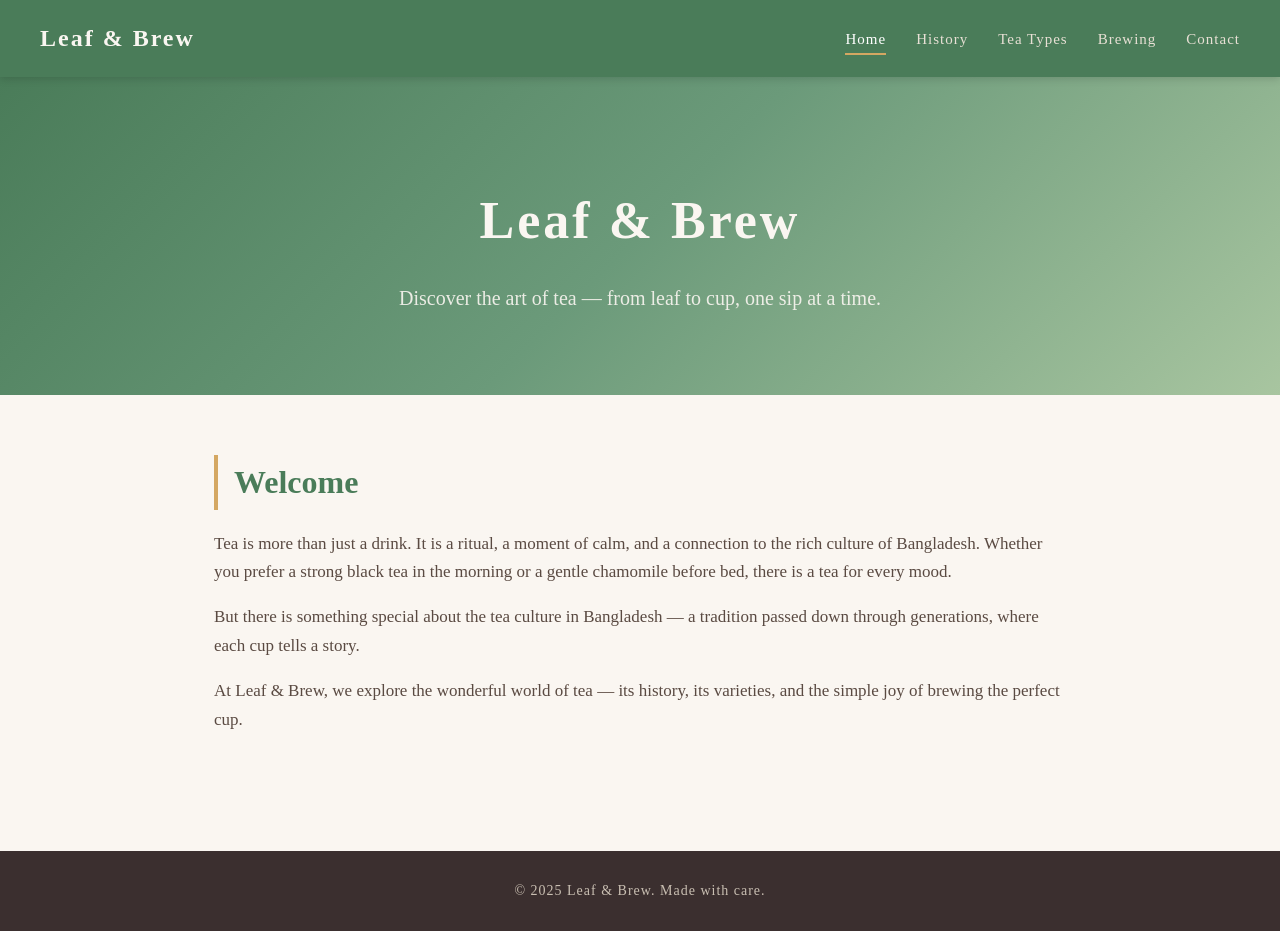
==== index.html @ 69925898 "Add files via upload" ====
<!DOCTYPE html>
<html lang="en">
<head>
  <meta charset="UTF-8">
  <meta name="viewport" content="width=device-width, initial-scale=1.0">
  <title>Leaf & Brew - Home</title>
  <link rel="stylesheet" href="style.css">
</head>
<body>

  <nav>
    <div class="logo">Leaf &amp; Brew</div>
    <ul>
      <li><a href="index.html" class="active">Home</a></li>
      <li><a href="about.html">History</a></li>
      <li><a href="types.html">Tea Types</a></li>
      <li><a href="brewing.html">Brewing</a></li>
      <li><a href="contact.html">Contact</a></li>
    </ul>
  </nav>

  <div class="hero">
    <h1>Leaf &amp; Brew</h1>
    <p>Discover the art of tea — from leaf to cup, one sip at a time.</p>
  </div>

  <div class="section">
    <h2>Welcome</h2>
    <p>Tea is more than just a drink. It is a ritual, a moment of calm, and a connection to the rich culture of Bangladesh. Whether you prefer a strong black tea in the morning or a gentle chamomile before bed, there is a tea for every mood.</p>
    <p>But there is something special about the tea culture in Bangladesh — a tradition passed down through generations, where each cup tells a story.</p>
    <p>At Leaf &amp; Brew, we explore the wonderful world of tea — its history, its varieties, and the simple joy of brewing the perfect cup.</p>
  </div>

  <footer>
    &copy; 2025 Leaf &amp; Brew. Made with care.
  </footer>

</body>
</html>
---- style.css ----
/* ===== RESET & BASE ===== */
* {
  margin: 0;
  padding: 0;
  box-sizing: border-box;
}

body {
  font-family: Georgia, 'Times New Roman', serif;
  color: #3b2f2f;
  background-color: #faf6f1;
  line-height: 1.7;
}

/* ===== LINKS ===== */
a {
  text-decoration: none;
  color: inherit;
}

/* ===== NAVIGATION ===== */
nav {
  background-color: #4a7c59;
  padding: 18px 40px;
  display: flex;
  justify-content: space-between;
  align-items: center;
  position: sticky;
  top: 0;
  z-index: 100;
  box-shadow: 0 2px 8px rgba(0,0,0,0.15);
}

nav .logo {
  font-size: 24px;
  font-weight: bold;
  color: #faf6f1;
  letter-spacing: 2px;
}

nav ul {
  list-style: none;
  display: flex;
  gap: 30px;
}

nav ul li a {
  color: #e8e0d5;
  font-size: 15px;
  letter-spacing: 1px;
  padding: 6px 0;
  border-bottom: 2px solid transparent;
  transition: border-color 0.3s, color 0.3s;
}

nav ul li a:hover,
nav ul li a.active {
  color: #ffffff;
  border-bottom-color: #d4a762;
}

/* ===== HERO SECTION ===== */
.hero {
  text-align: center;
  padding: 100px 20px 80px;
  background: linear-gradient(135deg, #4a7c59 0%, #6b9a7a 50%, #a8c5a0 100%);
  color: #faf6f1;
  animation: fadeDown 1s ease-out;
}

.hero h1 {
  font-size: 52px;
  margin-bottom: 16px;
  letter-spacing: 3px;
}

.hero p {
  font-size: 20px;
  max-width: 550px;
  margin: 0 auto;
  opacity: 0.9;
}

/* ===== SECTIONS ===== */
.section {
  max-width: 900px;
  margin: 0 auto;
  padding: 60px 24px;
  animation: fadeUp 0.8s ease-out;
}

.section h2 {
  font-size: 32px;
  margin-bottom: 20px;
  color: #4a7c59;
  border-left: 4px solid #d4a762;
  padding-left: 16px;
}

.section p {
  font-size: 17px;
  margin-bottom: 16px;
  color: #5a4a42;
}

.profile-image {
  float: right;
  margin-left: 20px;
  margin-bottom: 20px;
  width: 200px;
  height: auto;
}

/* ===== TABLE ELEMENTS ===== */
td img {
  max-width: 160px;
  max-height: 140px;
  object-fit: contain;
  right: auto;
}

table {
  display: flex;
  background-color: #ffffff;
  border-radius: 12px;
  padding: 20px;
  box-shadow: 0 4px 16px rgba(0,0,0,0.08);
  animation: fadeUp 0.8s ease-out;
  margin-bottom: 25px;
  border-collapse: collapse;
}

th {
  background-color: #4a6741;
  color: #e0e0e0;           
  padding: 10px 15px;
  text-align: left;
  font-weight: bold;
}

td {
  padding: 12px 15px;
  border-bottom: 1px solid #d6cec4;
}

/* ===== CARDS (used on types page) ===== */
.card-grid {
  display: flex;
  flex-wrap: wrap;
  gap: 24px;
  margin-top: 30px;
}

.card {
  flex: 1 1 250px;
  background: #ffffff;
  border-radius: 12px;
  padding: 30px 24px;
  box-shadow: 0 4px 16px rgba(0,0,0,0.08);
  transition: transform 0.3s, box-shadow 0.3s;
  animation: fadeUp 0.8s ease-out both;
}

.card:hover {
  transform: translateY(-6px);
  box-shadow: 0 8px 28px rgba(0,0,0,0.13);
}

.card h3 {
  font-size: 22px;
  color: #4a7c59;
  margin-bottom: 10px;
}

.card p {
  font-size: 15px;
  color: #6b5e56;
}

/* ===== STEPS (used on brewing page) ===== */
.steps {
  counter-reset: step;
  margin-top: 30px;
}

.step {
  display: flex;
  gap: 20px;
  align-items: flex-start;
  margin-bottom: 28px;
  padding: 20px;
  background: #ffffff;
  border-radius: 10px;
  box-shadow: 0 2px 10px rgba(0,0,0,0.06);
  animation: slideIn 0.6s ease-out both;
}

.step-number {
  counter-increment: step;
  background: #4a7c59;
  color: #faf6f1;
  width: 40px;
  height: 40px;
  border-radius: 50%;
  display: flex;
  align-items: center;
  justify-content: center;
  font-size: 18px;
  font-weight: bold;
  flex-shrink: 0;
}

.step-content h3 {
  font-size: 19px;
  color: #3b2f2f;
  margin-bottom: 4px;
}

.step-content p {
  font-size: 15px;
  color: #6b5e56;
}

/* ===== CONTACT FORM ===== */
form {
  max-width: 500px;
  margin-top: 30px;
  animation: fadeUp 0.8s ease-out;
}

form label {
  display: block;
  font-size: 15px;
  margin-bottom: 6px;
  color: #4a7c59;
  font-weight: bold;
}

form input,
form textarea {
  width: 100%;
  padding: 12px 14px;
  margin-bottom: 20px;
  border: 2px solid #d6cec4;
  border-radius: 8px;
  font-family: Georgia, serif;
  font-size: 15px;
  background: #ffffff;
  transition: border-color 0.3s;
}

form input:focus,
form textarea:focus {
  outline: none;
  border-color: #4a7c59;
}

form textarea {
  height: 120px;
  resize: vertical;
}

form button {
  background: #4a7c59;
  color: #faf6f1;
  border: none;
  padding: 14px 36px;
  font-size: 16px;
  font-family: Georgia, serif;
  border-radius: 8px;
  cursor: pointer;
  transition: background 0.3s, transform 0.2s;
}

form button:hover {
  background: #3d6a4b;
}

form button:active {
  transform: scale(0.97);
}

/* ===== FOOTER ===== */
footer {
  background: #3b2f2f;
  color: #c9bfb2;
  text-align: center;
  padding: 28px 20px;
  font-size: 14px;
  letter-spacing: 1px;
  margin-top: 40px;
}

/* ===== ANIMATIONS ===== */
@keyframes fadeDown {
  from {
    opacity: 0;
    transform: translateY(-20px);
  }
  to {
    opacity: 1;
    transform: translateY(0);
  }
}

@keyframes fadeUp {
  from {
    opacity: 0;
    transform: translateY(20px);
  }
  to {
    opacity: 1;
    transform: translateY(0);
  }
}

@keyframes slideIn {
  from {
    opacity: 0;
    transform: translateX(-20px);
  }
  to {
    opacity: 1;
    transform: translateX(0);
  }
}
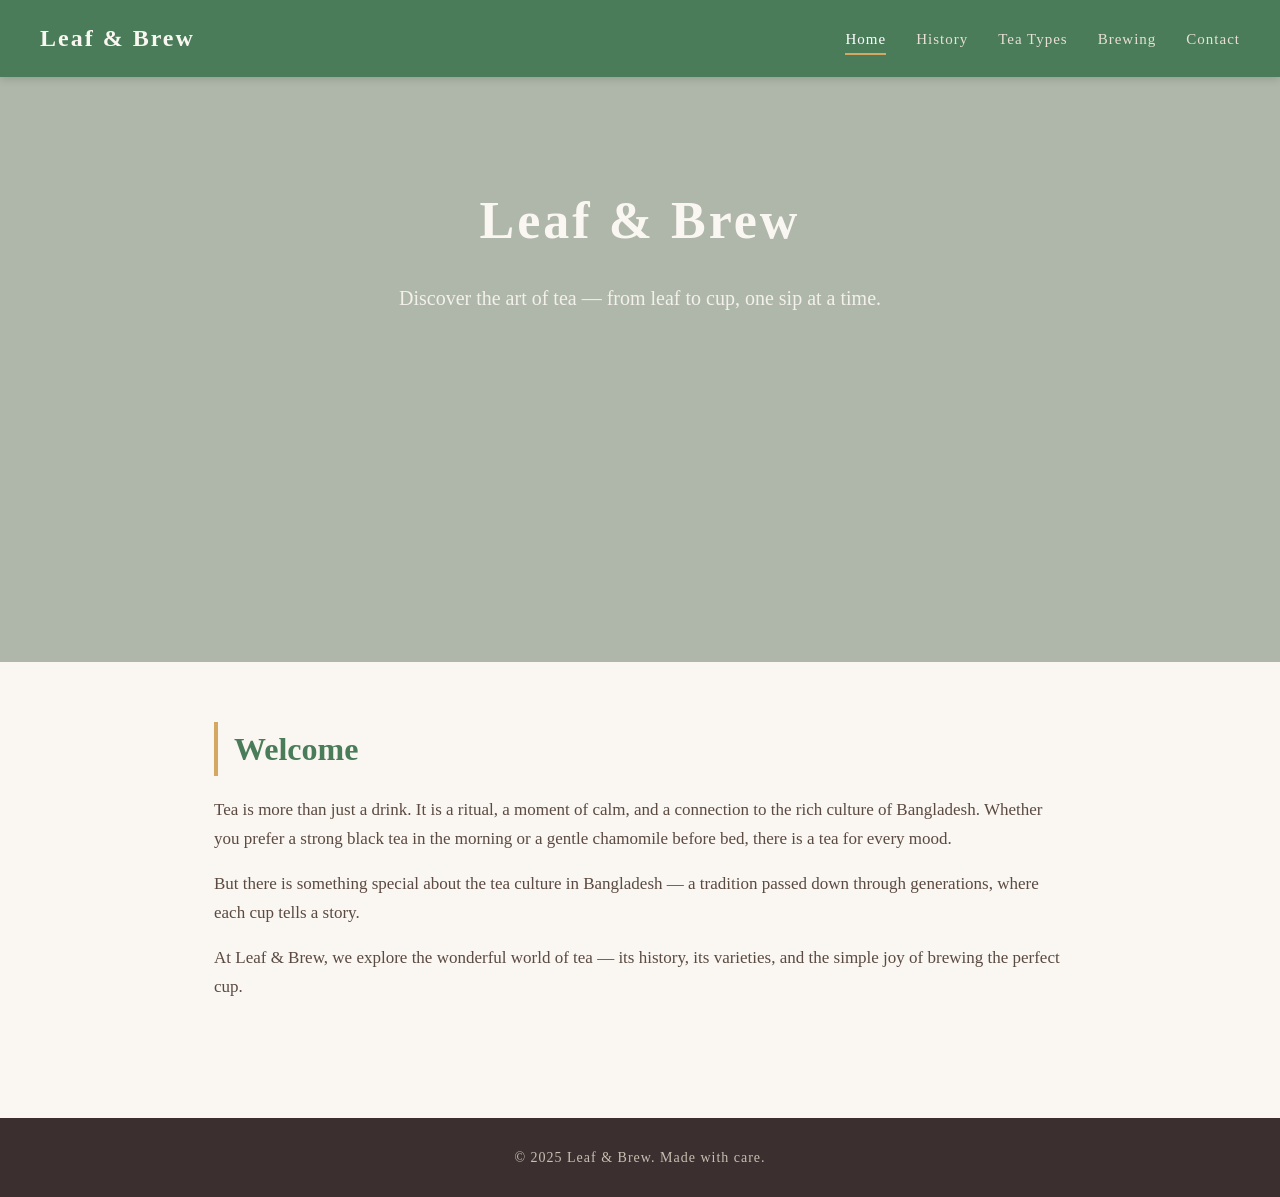
==== commit 3a295dad: "Add files via upload" ====
--- a/index.html
+++ b/index.html
@@ -8,20 +8,31 @@
 </head>
 <body>
 
+  <div class="leaf-container">
+    <div class="leaf"></div>
+    <div class="leaf"></div>
+    <div class="leaf"></div>
+  </div>
+
   <nav>
     <div class="logo">Leaf &amp; Brew</div>
     <ul>
       <li><a href="index.html" class="active">Home</a></li>
-      <li><a href="about.html">History</a></li>
+      <li><a href="history.html">History</a></li>
       <li><a href="types.html">Tea Types</a></li>
       <li><a href="brewing.html">Brewing</a></li>
       <li><a href="contact.html">Contact</a></li>
     </ul>
   </nav>
 
-  <div class="hero">
-    <h1>Leaf &amp; Brew</h1>
-    <p>Discover the art of tea — from leaf to cup, one sip at a time.</p>
+    <div class="hero">
+    <video class="hero-bg-video" autoplay muted loop playsinline>
+      <source src="videos/index-vid.mp4" type="video/mp4">
+    </video>
+    <div class="hero-content">
+      <h1>Leaf &amp; Brew</h1>
+      <p>Discover the art of tea — from leaf to cup, one sip at a time.</p>
+    </div>
   </div>
 
   <div class="section">
@@ -35,5 +46,20 @@
     &copy; 2025 Leaf &amp; Brew. Made with care.
   </footer>
 
+  <div class="leaf-container">
+    <div class="leaf"></div>
+    <div class="leaf"></div>
+    <div class="leaf"></div>
+    <div class="leaf"></div>
+    <div class="leaf"></div>
+    <div class="leaf"></div>
+    <div class="leaf"></div>
+    <div class="leaf"></div>
+    <div class="leaf"></div>
+    <div class="leaf"></div>
+    <div class="leaf"></div>
+    <div class="leaf"></div>
+  </div>
+
 </body>
 </html>
--- a/style.css
+++ b/style.css
@@ -61,11 +61,37 @@
 
 /* ===== HERO SECTION ===== */
 .hero {
+  position: relative;
+  overflow: hidden;
   text-align: center;
   padding: 100px 20px 80px;
-  background: linear-gradient(135deg, #4a7c59 0%, #6b9a7a 50%, #a8c5a0 100%);
+  min-height: 65vh;
   color: #faf6f1;
   animation: fadeDown 1s ease-out;
+}
+
+.hero-bg-video {
+  position: absolute;
+  inset: 0;
+  width: 100%;
+  height: 100%;
+  object-fit: cover;
+  z-index: -2;
+  filter: brightness(0.6) contrast(1.05) saturate(0.85);
+  transform: scale(1.05);
+}
+
+.hero::before {
+  content: "";
+  position: absolute;
+  inset: 0;
+  z-index: -1;
+  background: rgba(33, 66, 39, 0.35);
+}
+
+.hero-content {
+  position: relative;
+  z-index: 1;
 }
 
 .hero h1 {
@@ -324,3 +350,53 @@
     transform: translateX(0);
   }
 }
+
+/* Background setup */
+.leaf-container {
+  position: fixed;
+  top: 0;
+  left: 0;
+  width: 100%;
+  height: 100%;
+  z-index: -3; /* Keeps it behind your content */
+  overflow: hidden;
+  pointer-events: none; /* Prevents leaves from blocking clicks */
+}
+
+/* Creating the Leaf Shape */
+.leaf {
+  position: absolute;
+  top: -50px;
+  width: 15px;
+  height: 15px;
+  background: #74ad5a;
+  border-radius: 0 100% 0 100%; /* Creates a leaf eye-shape */
+  opacity: 0.8;
+  animation: fall 10s linear infinite;
+}
+
+/* The Animation */
+@keyframes fall {
+  0% {
+    transform: translateY(0) rotate(0deg) translateX(0);
+  }
+  25% {
+    transform: translateY(25vh) rotate(90deg) translateX(30px);
+  }
+  50% {
+    transform: translateY(50vh) rotate(180deg) translateX(-30px);
+  }
+  75% {
+    transform: translateY(75vh) rotate(270deg) translateX(30px);
+  }
+  100% {
+    transform: translateY(105vh) rotate(360deg) translateX(0);
+  }
+}
+
+/* Randomizing leaf positions and speeds */
+.leaf:nth-child(1) { left: 10%; animation-duration: 12s; animation-delay: 0s; }
+.leaf:nth-child(2) { left: 30%; animation-duration: 15s; animation-delay: 2s; background: #88b04b; }
+.leaf:nth-child(3) { left: 55%; animation-duration: 10s; animation-delay: 4s; }
+.leaf:nth-child(4) { left: 75%; animation-duration: 18s; animation-delay: 1s; background: #a4c639; }
+.leaf:nth-child(5) { left: 90%; animation-duration: 14s; animation-delay: 5s; }
